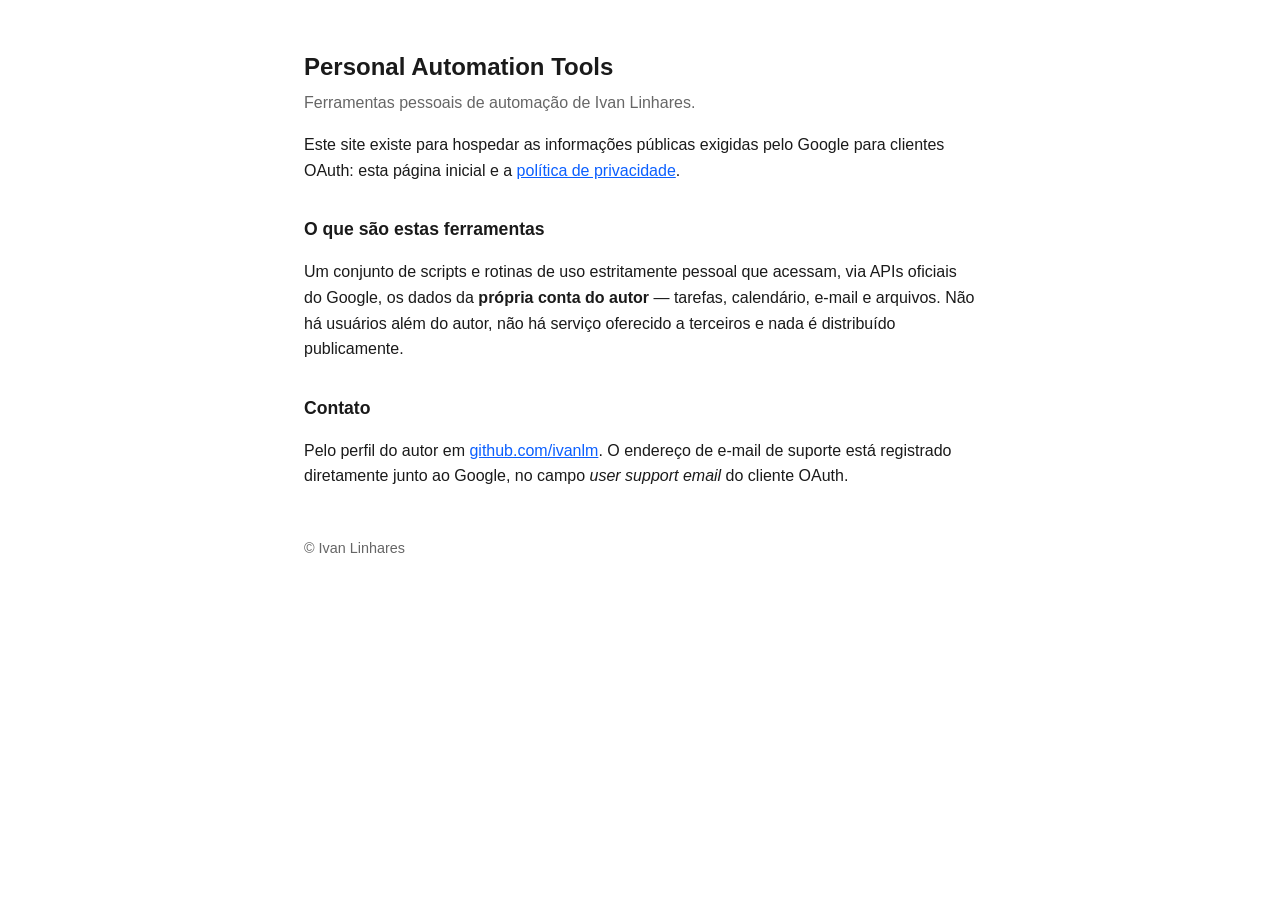
==== index.html @ 2bc20a05 "Páginas públicas de homepage e política de privacidade para o cliente OAuth" ====
<!doctype html>
<meta charset="utf-8">
<meta name="viewport" content="width=device-width,initial-scale=1">
<title>Ivan Linhares — Personal Automation Tools</title>
<style>
  body{max-width:42rem;margin:3rem auto;padding:0 1.25rem;font:16px/1.6 -apple-system,BlinkMacSystemFont,"Segoe UI",Helvetica,Arial,sans-serif;color:#1a1a1a}
  h1{font-size:1.5rem;margin-bottom:.25rem} h2{font-size:1.1rem;margin-top:2rem}
  .sub{color:#666;margin-top:0} code{background:#f4f4f5;padding:.1em .35em;border-radius:3px;font-size:.9em}
  a{color:#0b5fff} footer{margin-top:3rem;color:#666;font-size:.9em}
  @media(prefers-color-scheme:dark){body{background:#111;color:#e8e8e8}code{background:#222}a{color:#7aa7ff}.sub,footer{color:#999}}
</style>

<h1>Personal Automation Tools</h1>
<p class="sub">Ferramentas pessoais de automação de Ivan Linhares.</p>

<p>Este site existe para hospedar as informações públicas exigidas pelo Google
para clientes OAuth: esta página inicial e a
<a href="privacy.html">política de privacidade</a>.</p>

<h2>O que são estas ferramentas</h2>
<p>Um conjunto de scripts e rotinas de uso estritamente pessoal que acessam,
via APIs oficiais do Google, os dados da <strong>própria conta do autor</strong> —
tarefas, calendário, e-mail e arquivos. Não há usuários além do autor, não há
serviço oferecido a terceiros e nada é distribuído publicamente.</p>

<h2>Contato</h2>
<p>Pelo perfil do autor em <a href="https://github.com/ivanlm">github.com/ivanlm</a>.
O endereço de e-mail de suporte está registrado diretamente junto ao Google, no
campo <em>user support email</em> do cliente OAuth.</p>

<footer>© Ivan Linhares</footer>
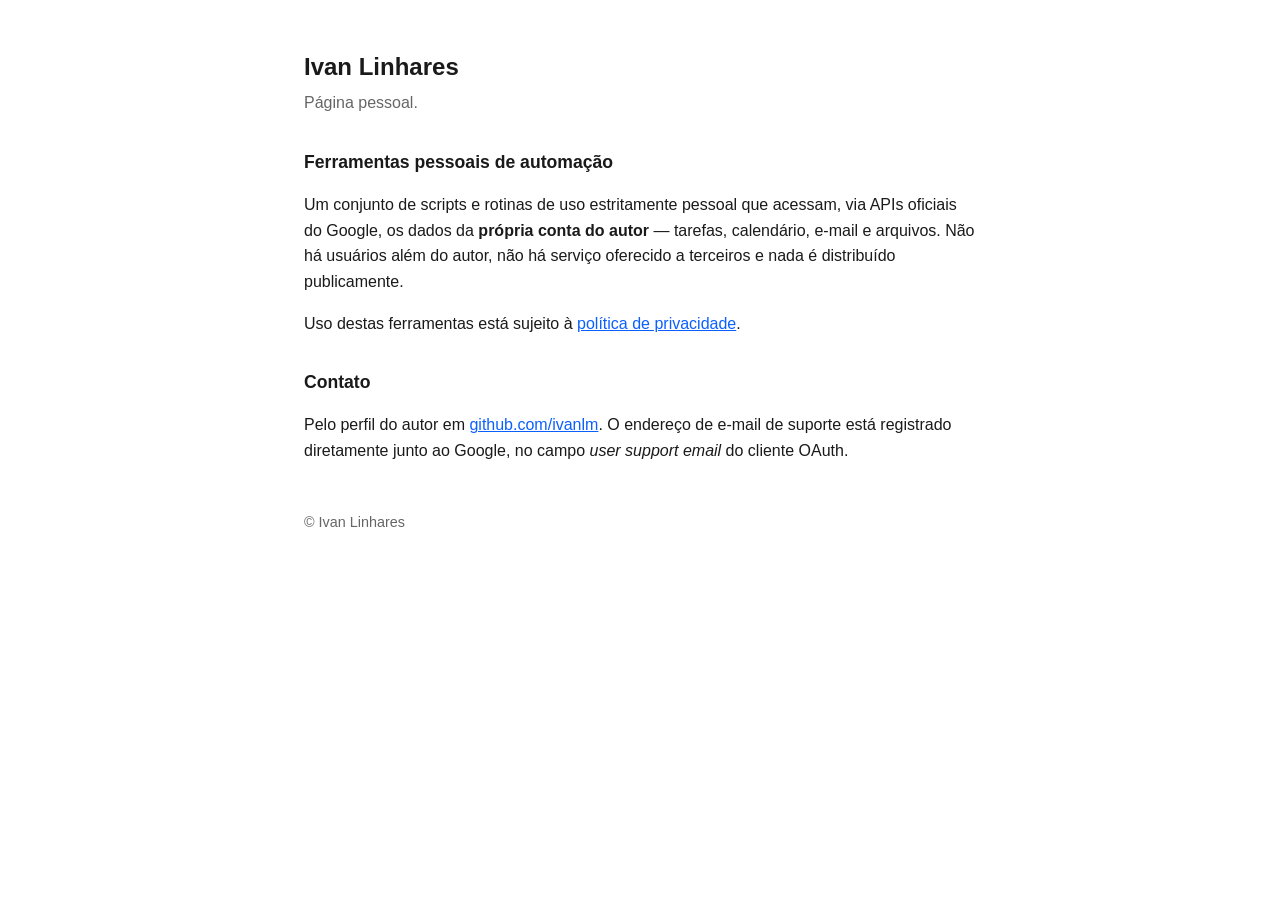
==== commit 3e8db2dd: "Repo vira o user site ivanlm.github.io; home reescrita como página pessoal" ====
--- a/index.html
+++ b/index.html
@@ -1,7 +1,7 @@
 <!doctype html>
 <meta charset="utf-8">
 <meta name="viewport" content="width=device-width,initial-scale=1">
-<title>Ivan Linhares — Personal Automation Tools</title>
+<title>Ivan Linhares</title>
 <style>
   body{max-width:42rem;margin:3rem auto;padding:0 1.25rem;font:16px/1.6 -apple-system,BlinkMacSystemFont,"Segoe UI",Helvetica,Arial,sans-serif;color:#1a1a1a}
   h1{font-size:1.5rem;margin-bottom:.25rem} h2{font-size:1.1rem;margin-top:2rem}
@@ -10,18 +10,16 @@
   @media(prefers-color-scheme:dark){body{background:#111;color:#e8e8e8}code{background:#222}a{color:#7aa7ff}.sub,footer{color:#999}}
 </style>
 
-<h1>Personal Automation Tools</h1>
-<p class="sub">Ferramentas pessoais de automação de Ivan Linhares.</p>
+<h1>Ivan Linhares</h1>
+<p class="sub">Página pessoal.</p>
 
-<p>Este site existe para hospedar as informações públicas exigidas pelo Google
-para clientes OAuth: esta página inicial e a
-<a href="privacy.html">política de privacidade</a>.</p>
-
-<h2>O que são estas ferramentas</h2>
+<h2>Ferramentas pessoais de automação</h2>
 <p>Um conjunto de scripts e rotinas de uso estritamente pessoal que acessam,
 via APIs oficiais do Google, os dados da <strong>própria conta do autor</strong> —
 tarefas, calendário, e-mail e arquivos. Não há usuários além do autor, não há
 serviço oferecido a terceiros e nada é distribuído publicamente.</p>
+<p>Uso destas ferramentas está sujeito à
+<a href="privacy.html">política de privacidade</a>.</p>
 
 <h2>Contato</h2>
 <p>Pelo perfil do autor em <a href="https://github.com/ivanlm">github.com/ivanlm</a>.
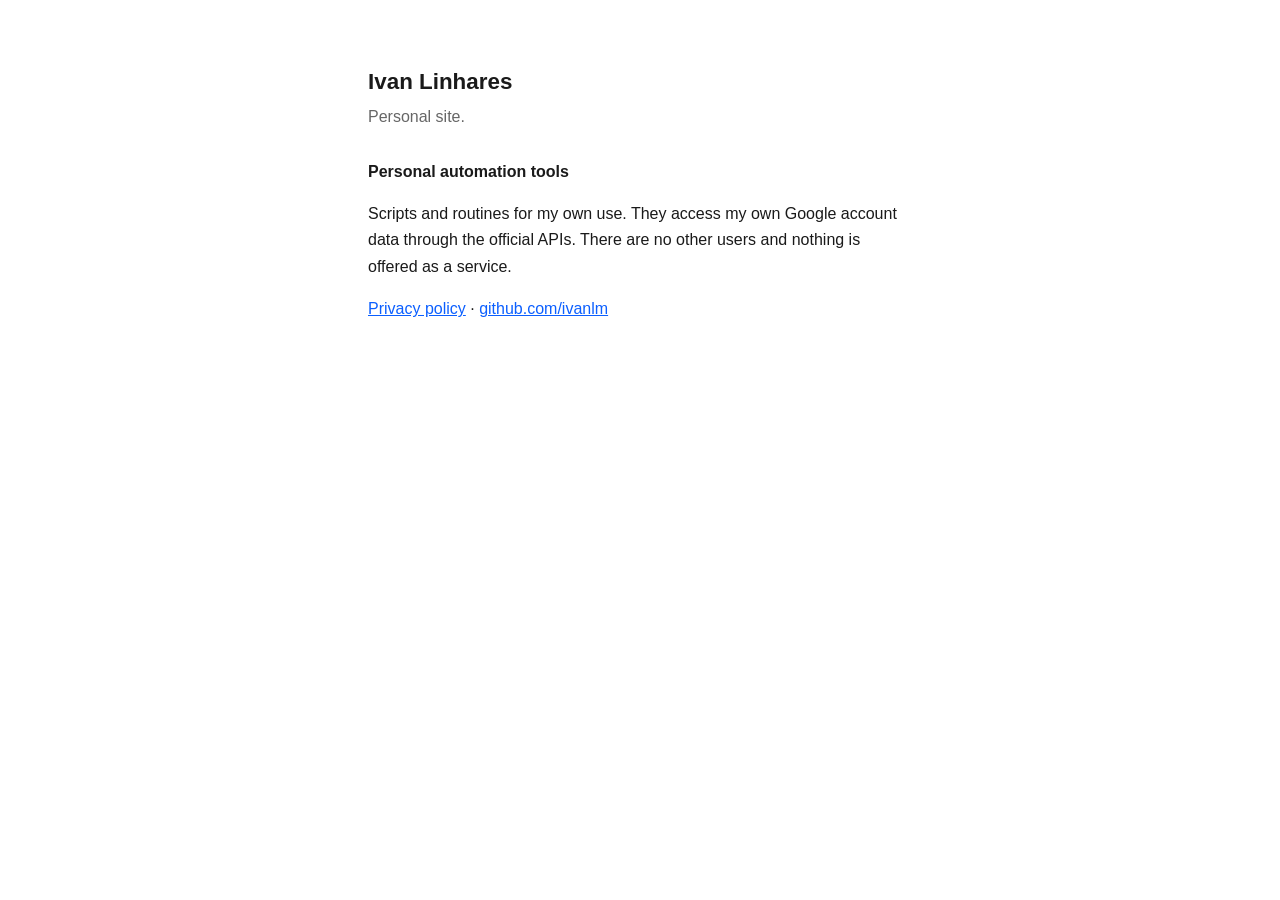
==== commit 59c389bd: "Rewrite pages in English, trimmed; extract shared stylesheet" ====
--- a/index.html
+++ b/index.html
@@ -2,28 +2,14 @@
 <meta charset="utf-8">
 <meta name="viewport" content="width=device-width,initial-scale=1">
 <title>Ivan Linhares</title>
-<style>
-  body{max-width:42rem;margin:3rem auto;padding:0 1.25rem;font:16px/1.6 -apple-system,BlinkMacSystemFont,"Segoe UI",Helvetica,Arial,sans-serif;color:#1a1a1a}
-  h1{font-size:1.5rem;margin-bottom:.25rem} h2{font-size:1.1rem;margin-top:2rem}
-  .sub{color:#666;margin-top:0} code{background:#f4f4f5;padding:.1em .35em;border-radius:3px;font-size:.9em}
-  a{color:#0b5fff} footer{margin-top:3rem;color:#666;font-size:.9em}
-  @media(prefers-color-scheme:dark){body{background:#111;color:#e8e8e8}code{background:#222}a{color:#7aa7ff}.sub,footer{color:#999}}
-</style>
+<link rel="stylesheet" href="style.css">
 
 <h1>Ivan Linhares</h1>
-<p class="sub">Página pessoal.</p>
+<p class="sub">Personal site.</p>
 
-<h2>Ferramentas pessoais de automação</h2>
-<p>Um conjunto de scripts e rotinas de uso estritamente pessoal que acessam,
-via APIs oficiais do Google, os dados da <strong>própria conta do autor</strong> —
-tarefas, calendário, e-mail e arquivos. Não há usuários além do autor, não há
-serviço oferecido a terceiros e nada é distribuído publicamente.</p>
-<p>Uso destas ferramentas está sujeito à
-<a href="privacy.html">política de privacidade</a>.</p>
+<h2>Personal automation tools</h2>
+<p>Scripts and routines for my own use. They access my own Google account data
+through the official APIs. There are no other users and nothing is offered as a
+service.</p>
 
-<h2>Contato</h2>
-<p>Pelo perfil do autor em <a href="https://github.com/ivanlm">github.com/ivanlm</a>.
-O endereço de e-mail de suporte está registrado diretamente junto ao Google, no
-campo <em>user support email</em> do cliente OAuth.</p>
-
-<footer>© Ivan Linhares</footer>
+<p><a href="privacy.html">Privacy policy</a> · <a href="https://github.com/ivanlm">github.com/ivanlm</a></p>
--- a/style.css
+++ b/style.css
@@ -0,0 +1,8 @@
+body{max-width:34rem;margin:4rem auto;padding:0 1.25rem;font:16px/1.65 -apple-system,BlinkMacSystemFont,"Segoe UI",Helvetica,Arial,sans-serif;color:#1a1a1a}
+h1{font-size:1.4rem;margin-bottom:.2rem}
+h2{font-size:1rem;margin-top:1.75rem}
+.sub{color:#666;margin-top:0}
+code{background:#f4f4f5;padding:.1em .35em;border-radius:3px;font-size:.9em}
+a{color:#0b5fff}
+footer{margin-top:3rem;color:#666;font-size:.9em}
+@media(prefers-color-scheme:dark){body{background:#111;color:#e8e8e8}code{background:#222}a{color:#7aa7ff}.sub,footer{color:#999}}
